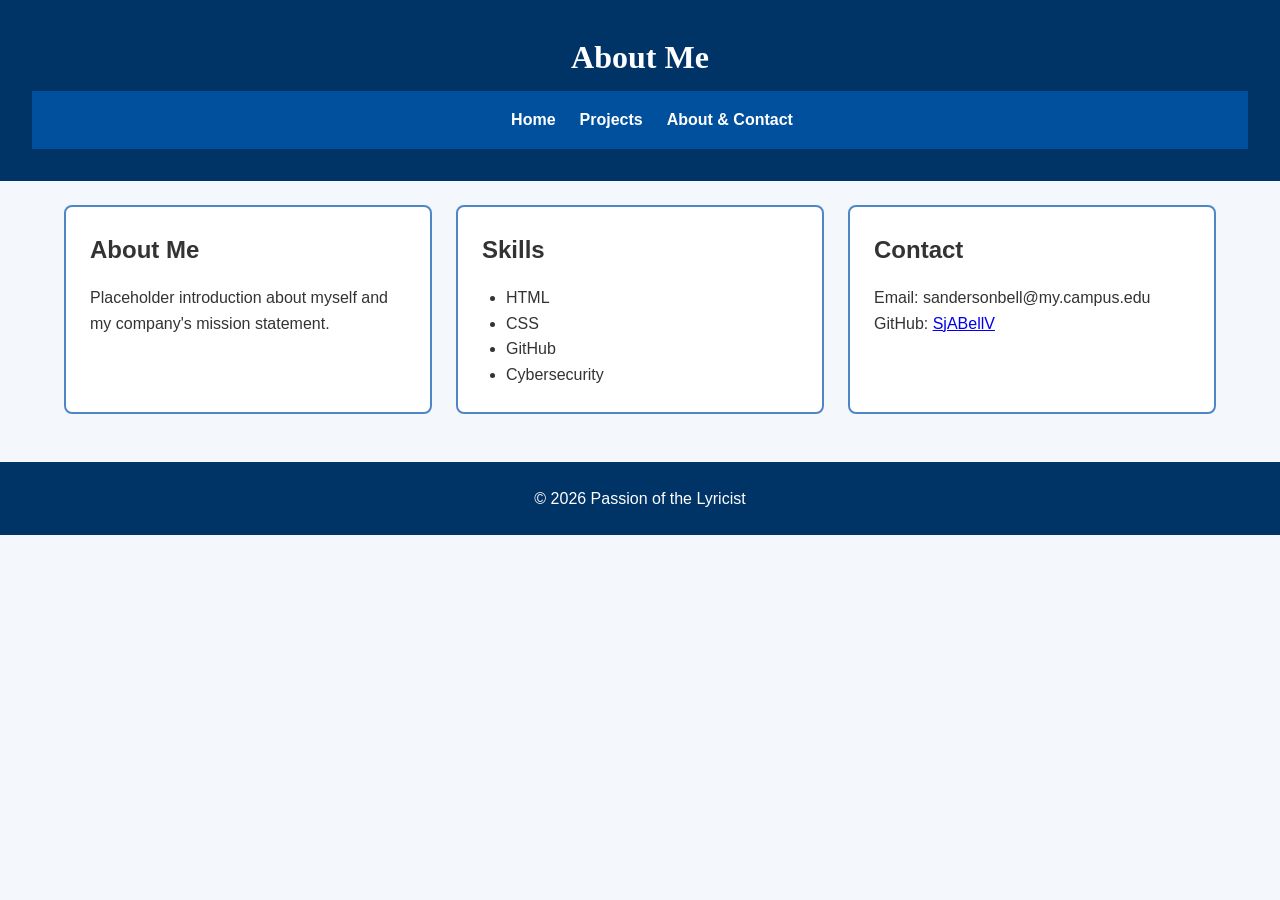
==== about.html @ c26fd036 "First Commit" ====
<!DOCTYPE html>
<html lang="en">

<head>
    <meta charset="UTF-8">
    <meta name="viewport" content="width=device-width, initial-scale=1.0">
    <title>About & Contact</title>
    <link rel="stylesheet" href="assets/css/style.css">
</head>

<body>

    <header>
        <h1>About Me</h1>

        <nav id="main-nav" aria-label="Main navigation">
            <ul class="nav-list">
                <li><a href="index.html">Home</a></li>
                <li><a href="projects.html">Projects</a></li>
                <li><a href="about.html">About & Contact</a></li>
            </ul>
        </nav>
    </header>

    <main>
        <section id="about">
            <h2>About Me</h2>
            <p>
                Placeholder introduction about myself and my company's mission statement.
            </p>
        </section>

        <section id="skills">
            <h2>Skills</h2>

            <ul class="skills-list">
                <li>HTML</li>
                <li>CSS</li>
                <li>GitHub</li>
                <li>Cybersecurity</li>
            </ul>
        </section>

        <section id="contact">
            <h2>Contact</h2>
            <p>Email: sandersonbell@my.campus.edu</p>
            <p>GitHub: 
                <a href="https://github.com/SjABellV">SjABellV</a>
            </p>
        </section>
    </main>

    <footer>
        <p>&copy; 2026 Passion of the Lyricist</p>
    </footer>

</body>
</html>
---- assets/css/style.css ----
/* ---------- Reset ---------- */

* {
    margin: 0;
    padding: 0;
    box-sizing: border-box;
}

/* ---------- Type Selectors ---------- */

body {
    font-family: "Poppins", Arial, sans-serif;
    background-color: #f4f7fb;
    color: #333;
    line-height: 1.6;
}

header {
    background-color: #003366;
    color: white;
    text-align: center;
    padding: 32px;
}

header h1 {
    font-family: "Merriweather", serif;
    margin-bottom: 8px;
}

nav {
    background-color: #00509e;
    padding: 16px;
}

nav ul {
    display: flex;
    justify-content: center;
    gap: 24px;
    list-style: none;
}

nav a {
    color: white;
    text-decoration: none;
    font-weight: bold;
}

nav a:hover {
    color: #ffd166;
}

/* ---------- Flexbox Layout ---------- */

main {
    display: flex;
    gap: 24px;
    padding: 24px;
    max-width: 1200px;
    margin: auto;
    flex-wrap: wrap;
}

section {
    flex: 1;
    min-width: 320px;
    background: white;
    border: 2px solid #4f86c6;
    border-radius: 8px;
    padding: 24px;
}

section h2 {
    margin-bottom: 16px;
}

img {
    width: 100%;
    max-width: 300px;
    display: block;
    margin: 16px auto;
    border: 4px solid #003366;
    border-radius: 8px;
}

ul,
ol {
    margin-left: 24px;
}

footer {
    background-color: #003366;
    color: white;
    text-align: center;
    padding: 24px;
    margin-top: 24px;
}

/* ---------- Class Selector ---------- */

.highlight {
    color: #00509e;
    font-weight: bold;
}

/* ---------- ID Selector ---------- */

#goals {
    background-color: #e8f4ff;
}

/* ---------- Tablet ---------- */

@media (max-width: 768px) {

    nav ul {
        flex-direction: column;
        align-items: center;
        gap: 16px;
    }

    main {
        flex-direction: column;
    }
}

/* ---------- Mobile ---------- */

@media (max-width: 480px) {

    header {
        padding: 24px 16px;
    }

    main {
        padding: 16px;
    }

    section {
        min-width: auto;
        padding: 16px;
    }

    img {
        max-width: 100%;
    }

    body {
        font-size: 15px;
    }
}
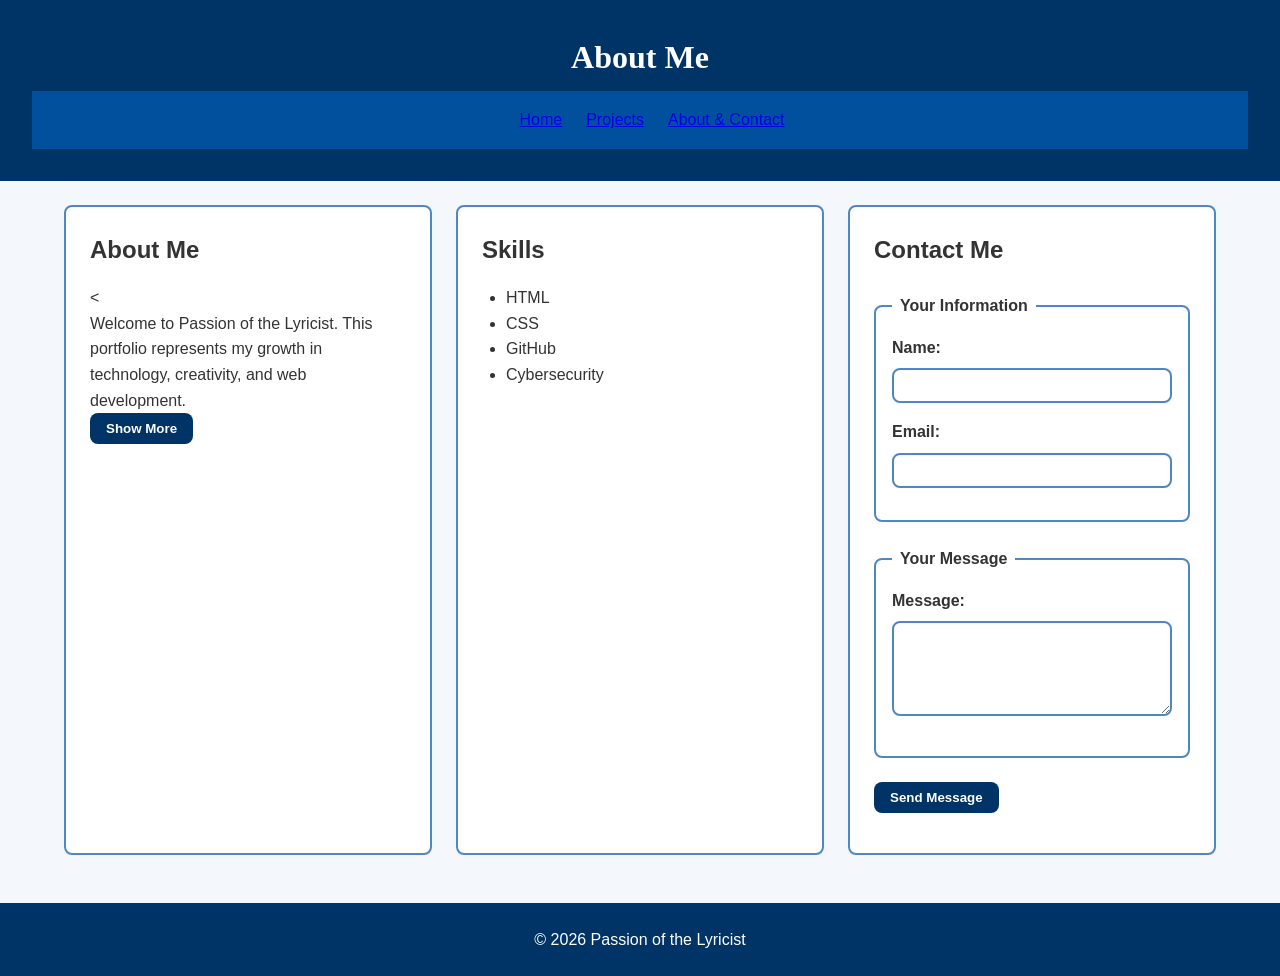
==== commit 168353ef: "PM4" ====
--- a/about.html
+++ b/about.html
@@ -25,11 +25,23 @@
     <main>
         <section id="about">
             <h2>About Me</h2>
-            <p>
-                Placeholder introduction about myself and my company's mission statement.
-            </p>
-        </section>
+            < <p>
+        Welcome to Passion of the Lyricist. This portfolio represents
+        my growth in technology, creativity, and web development.
+    </p>
 
+    <button type="button" id="about-button"
+            aria-expanded="false"
+            aria-controls="more-about">
+        Show More
+    </button>
+
+    <p id="more-about" hidden>
+        I am continuing to develop my skills in HTML, CSS, JavaScript,
+        GitHub, and cybersecurity while learning how to create websites
+        that are organized and accessible.
+    </p>
+</section>
         <section id="skills">
             <h2>Skills</h2>
 
@@ -41,18 +53,79 @@
             </ul>
         </section>
 
-        <section id="contact">
-            <h2>Contact</h2>
-            <p>Email: sandersonbell@my.campus.edu</p>
-            <p>GitHub: 
-                <a href="https://github.com/SjABellV">SjABellV</a>
-            </p>
-        </section>
+       <section id="contact">
+    <h2>Contact Me</h2>
+
+    <form id="contact-form" novalidate>
+
+        <fieldset>
+            <legend>Your Information</legend>
+
+            <div class="form-group">
+                <label for="name">Name:</label>
+
+                <input
+                    type="text"
+                    id="name"
+                    name="name"
+                    aria-describedby="name-error"
+                >
+
+                <p class="error-message"
+                   id="name-error"
+                   aria-live="polite"></p>
+            </div>
+
+            <div class="form-group">
+                <label for="email">Email:</label>
+
+                <input
+                    type="email"
+                    id="email"
+                    name="email"
+                    aria-describedby="email-error"
+                >
+
+                <p class="error-message"
+                   id="email-error"
+                   aria-live="polite"></p>
+            </div>
+
+        </fieldset>
+
+        <fieldset>
+            <legend>Your Message</legend>
+
+            <div class="form-group">
+                <label for="message">Message:</label>
+
+                <textarea
+                    id="message"
+                    name="message"
+                    rows="5"
+                    aria-describedby="message-error"
+                ></textarea>
+
+                <p class="error-message"
+                   id="message-error"
+                   aria-live="polite"></p>
+            </div>
+
+        </fieldset>
+
+        <button type="submit">Send Message</button>
+
+        <p id="form-success"
+           aria-live="polite"></p>
+
+    </form>
+</section>
     </main>
 
     <footer>
         <p>&copy; 2026 Passion of the Lyricist</p>
     </footer>
 
+<script src="assets/javascript/script.js"></script>
 </body>
 </html>
--- a/assets/css/style.css
+++ b/assets/css/style.css
@@ -39,7 +39,7 @@
     list-style: none;
 }
 
-nav a {
+nav a: {
     color: white;
     text-decoration: none;
     font-weight: bold;
@@ -62,7 +62,7 @@
 
 section {
     flex: 1;
-    min-width: 320px;
+    min-width: 0;
     background: white;
     border: 2px solid #4f86c6;
     border-radius: 8px;
@@ -147,4 +147,79 @@
     body {
         font-size: 15px;
     }
+}
+
+/* ---------- Form ---------- */
+
+form {
+    margin-top: 24px;
+}
+
+fieldset {
+    border: 2px solid #4f86c6;
+    border-radius: 8px;
+    padding: 16px;
+    margin-bottom: 24px;
+}
+
+legend {
+    font-weight: bold;
+    padding: 0 8px;
+}
+
+.form-group {
+    margin-bottom: 16px;
+}
+
+label {
+    display: block;
+    font-weight: bold;
+    margin-bottom: 8px;
+}
+
+input,
+textarea {
+    width: 100%;
+    padding: 8px;
+    border: 2px solid #4f86c6;
+    border-radius: 8px;
+    font-family: inherit;
+}
+
+input:focus,
+textarea:focus,
+button:focus {
+    outline: 3px solid #ffd166;
+    outline-offset: 2px;
+}
+
+.error-message {
+    margin-top: 8px;
+    color: #b00020;
+    font-weight: bold;
+}
+
+input[aria-invalid="true"],
+textarea[aria-invalid="true"] {
+    border-color: #b00020;
+}
+
+button {
+    background-color: #003366;
+    color: white;
+    padding: 8px 16px;
+    border: none;
+    border-radius: 8px;
+    font-family: inherit;
+    font-weight: bold;
+    cursor: pointer;
+}
+
+button:hover {
+    background-color: #00509e;
+}
+
+#form-success {
+    margin-top: 16px;
+    font-weight: bold;
 }
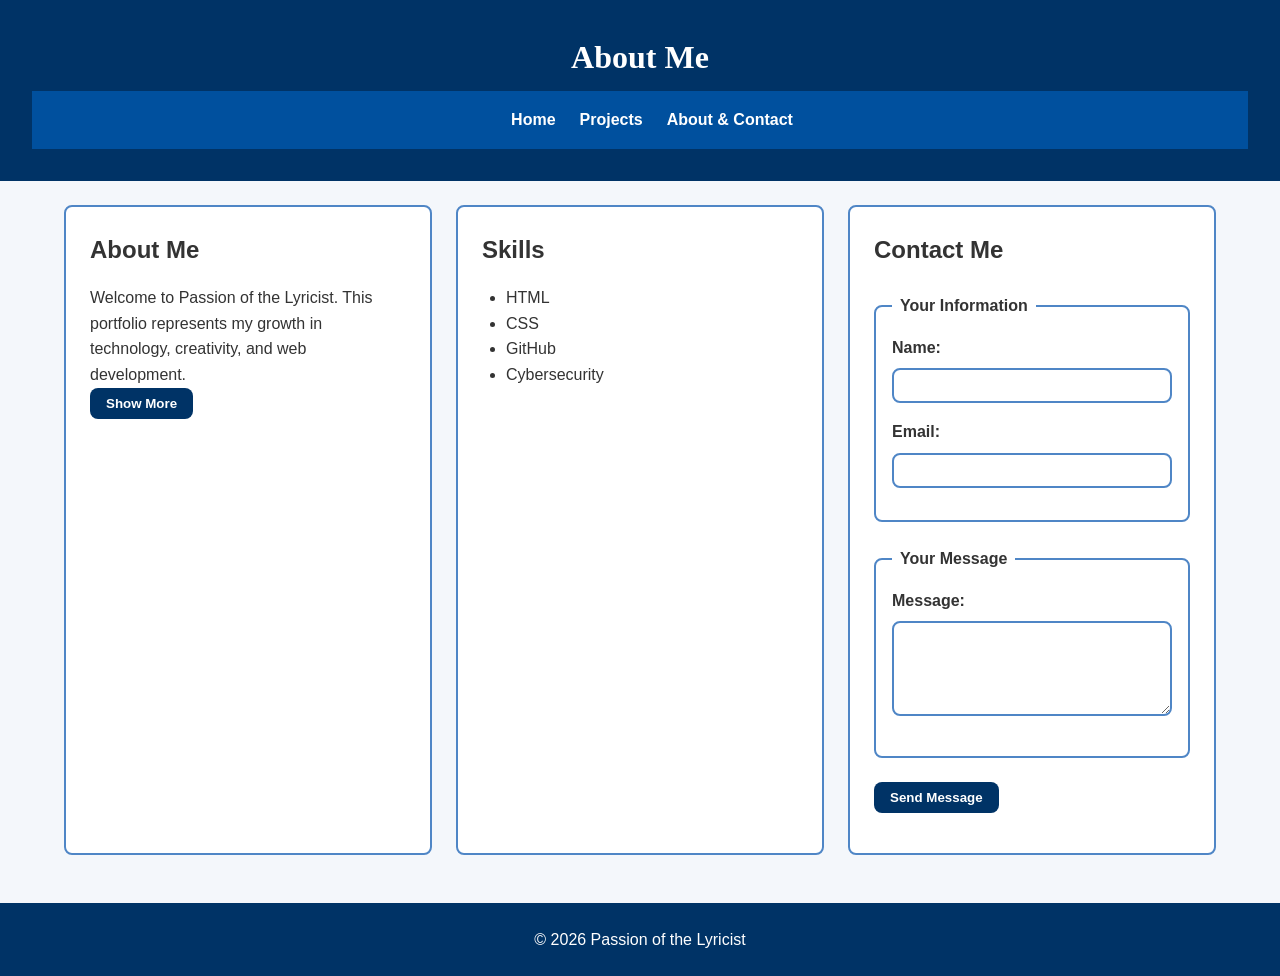
==== commit 7bf4977f: "Capstone_2nd_Draft" ====
--- a/about.html
+++ b/about.html
@@ -25,7 +25,7 @@
     <main>
         <section id="about">
             <h2>About Me</h2>
-            < <p>
+    <p>
         Welcome to Passion of the Lyricist. This portfolio represents
         my growth in technology, creativity, and web development.
     </p>
@@ -41,7 +41,8 @@
         GitHub, and cybersecurity while learning how to create websites
         that are organized and accessible.
     </p>
-</section>
+        </section>
+        
         <section id="skills">
             <h2>Skills</h2>
 
--- a/assets/css/style.css
+++ b/assets/css/style.css
@@ -39,7 +39,7 @@
     list-style: none;
 }
 
-nav a: {
+nav a {
     color: white;
     text-decoration: none;
     font-weight: bold;
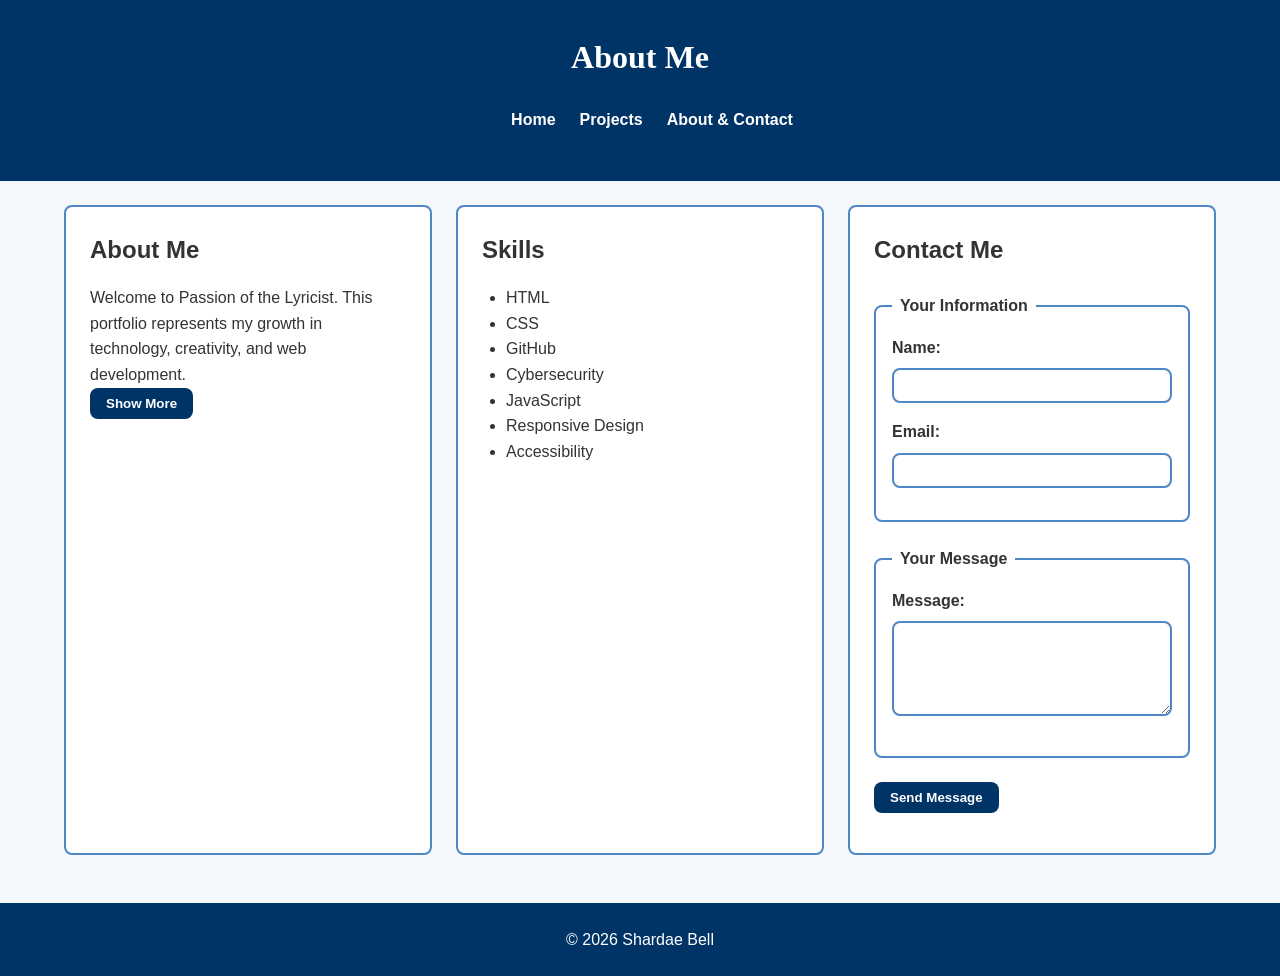
==== commit 34b8a634: "Capstone_3rd_Draft" ====
--- a/about.html
+++ b/about.html
@@ -51,6 +51,9 @@
                 <li>CSS</li>
                 <li>GitHub</li>
                 <li>Cybersecurity</li>
+                <li>JavaScript</li>
+                <li>Responsive Design</li>
+                <li>Accessibility</li>                
             </ul>
         </section>
 
@@ -124,7 +127,7 @@
     </main>
 
     <footer>
-        <p>&copy; 2026 Passion of the Lyricist</p>
+        <p>&copy; 2026 Shardae Bell</p>
     </footer>
 
 <script src="assets/javascript/script.js"></script>
--- a/assets/css/style.css
+++ b/assets/css/style.css
@@ -28,7 +28,7 @@
 }
 
 nav {
-    background-color: #00509e;
+    background-color: #003366;
     padding: 16px;
 }
 
@@ -39,15 +39,23 @@
     list-style: none;
 }
 
-nav a {
-    color: white;
+nav a,
+nav a:visited {
+    color: #ffffff;
     text-decoration: none;
     font-weight: bold;
 }
 
-nav a:hover {
+nav a:hover,
+nav a:focus-visible {
     color: #ffd166;
-}
+    text-decoration: underline;
+}
+
+nav a:focus-visible {
+    outline: 3px solid #ffd166;
+    outline-offset: 4px;
+}  
 
 /* ---------- Flexbox Layout ---------- */
 
@@ -222,4 +230,37 @@
 #form-success {
     margin-top: 16px;
     font-weight: bold;
+}
+
+/* Project Cards */
+
+.project-grid {
+    display: grid;
+    grid-template-columns: repeat(2, minmax(0, 1fr));
+    gap: 24px;
+    margin-top: 24px;
+}
+
+.project-card {
+    background-color: #f4f7fb;
+    border: 2px solid #003366;
+    border-radius: 8px;
+    padding: 24px;
+}
+
+.project-card h3 {
+    color: #003366;
+    margin-bottom: 12px;
+}
+
+.project-card p {
+    margin-bottom: 16px;
+}
+
+/* Mobile Layout */
+
+@media (max-width: 768px) {
+    .project-grid {
+        grid-template-columns: 1fr;
+    }
 }
